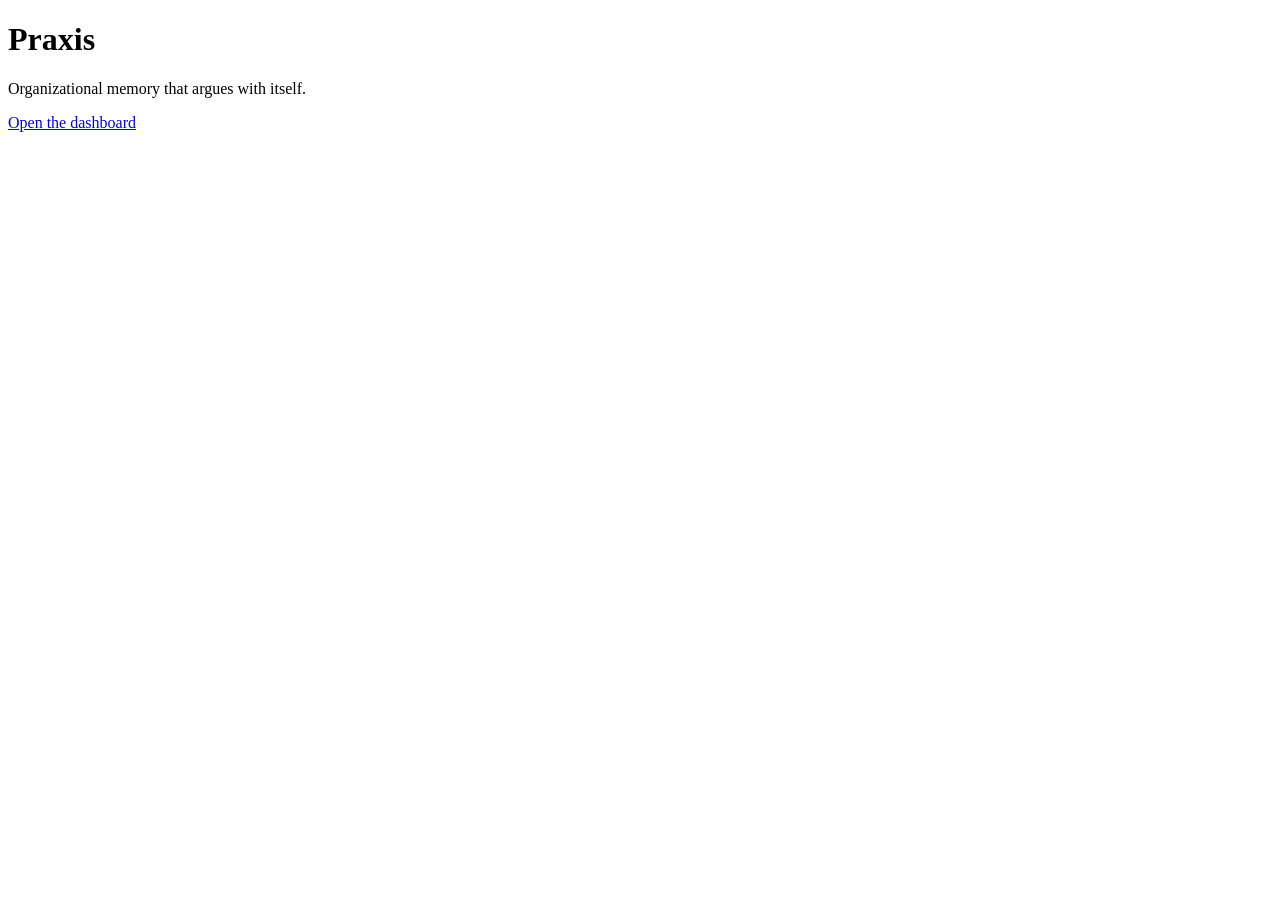
==== praxis/web/static/index.html @ a652f807 "feat: serve a read-only json api over the store Eleven GET routes, each a store read plus a conversi" ====
<!doctype html>
<html lang="en">
  <head>
    <meta charset="utf-8" />
    <meta name="viewport" content="width=device-width, initial-scale=1" />
    <title>Praxis</title>
  </head>
  <body>
    <h1>Praxis</h1>
    <p>Organizational memory that argues with itself.</p>
    <a href="/dashboard">Open the dashboard</a>
  </body>
</html>
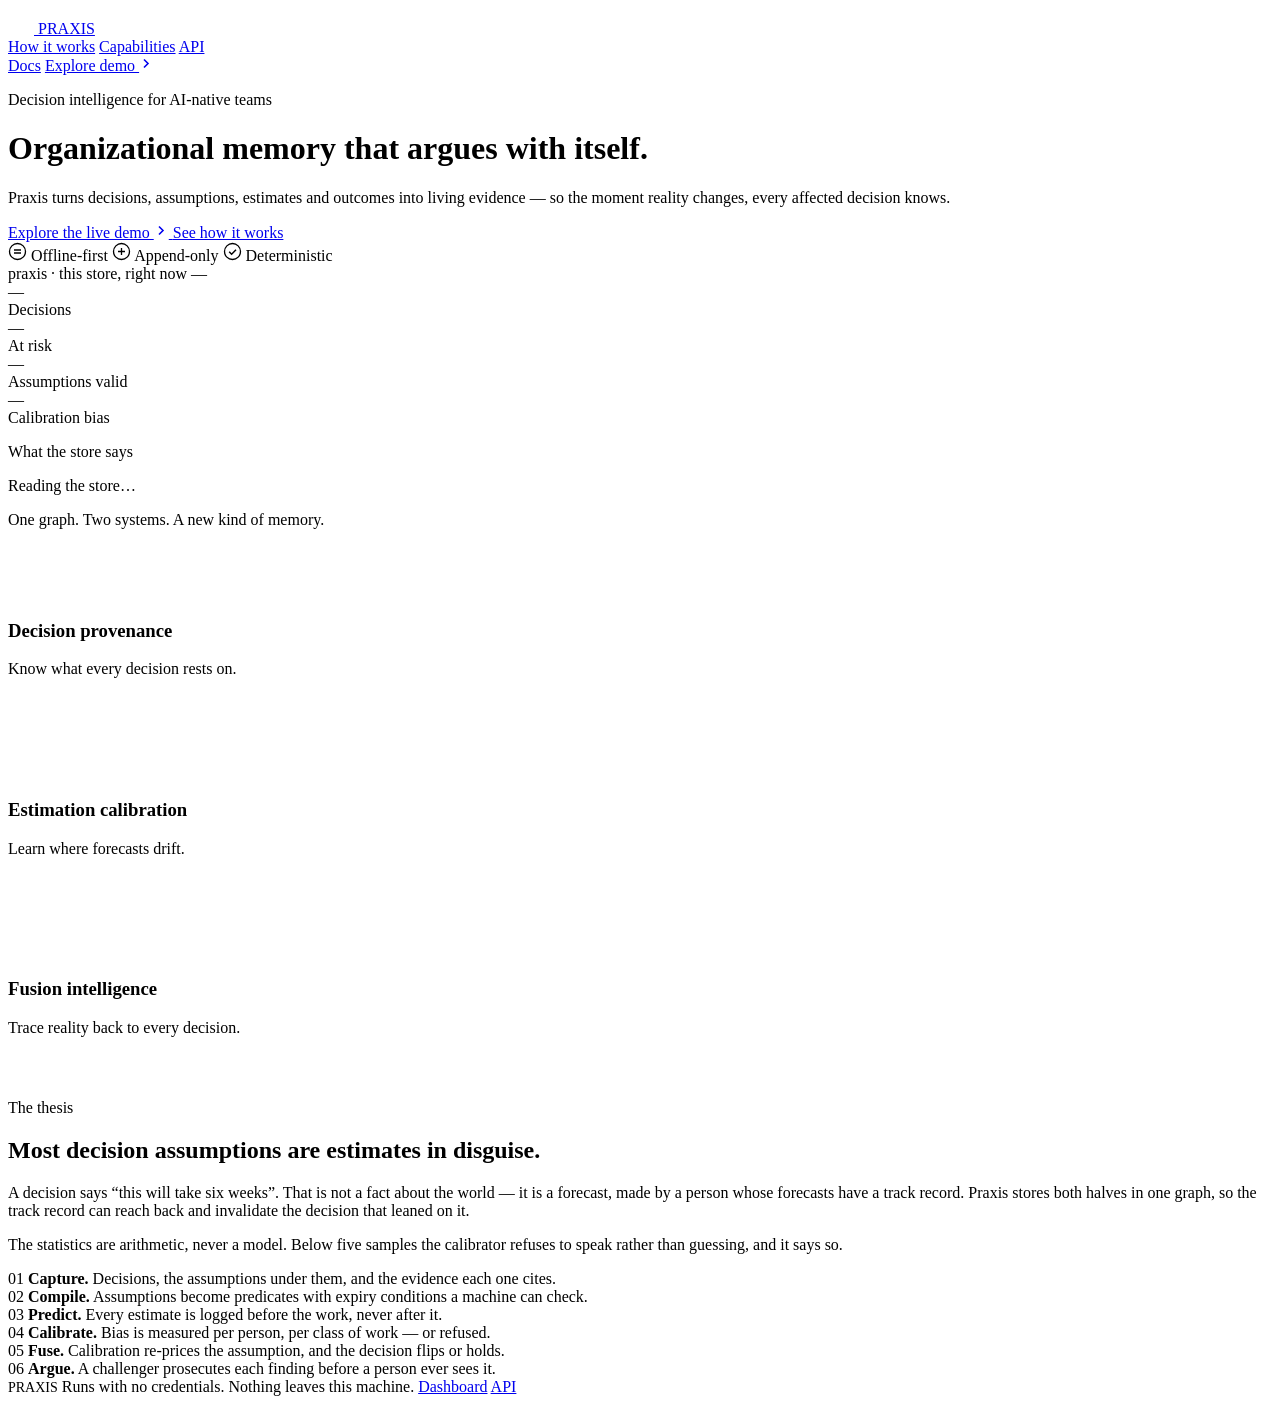
==== commit d71f97f3: "feat: build the landing page hero and feature cards Follows docs/assets/praxis-landing-page.webp: ey" ====
--- a/praxis/web/static/index.html
+++ b/praxis/web/static/index.html
@@ -3,11 +3,250 @@
   <head>
     <meta charset="utf-8" />
     <meta name="viewport" content="width=device-width, initial-scale=1" />
-    <title>Praxis</title>
+    <title>Praxis — organizational memory that argues with itself</title>
+    <meta
+      name="description"
+      content="Praxis captures decisions with the assumptions they rest on, logs every estimate as a prediction, and lets calibration data invalidate a decision."
+    />
+    <link rel="stylesheet" href="/static/praxis.css" />
+    <link rel="stylesheet" href="/static/landing.css" />
   </head>
   <body>
-    <h1>Praxis</h1>
-    <p>Organizational memory that argues with itself.</p>
-    <a href="/dashboard">Open the dashboard</a>
+    <div class="shell">
+      <nav class="nav">
+        <a class="wordmark" href="/">
+          <svg width="26" height="26" viewBox="0 0 26 26" fill="none" aria-hidden="true">
+            <circle cx="7" cy="7" r="3.4" stroke="var(--teal)" stroke-width="1.5" />
+            <circle cx="19" cy="12" r="3.4" stroke="var(--blue)" stroke-width="1.5" />
+            <circle cx="8" cy="19.5" r="3.4" stroke="var(--violet)" stroke-width="1.5" />
+            <path
+              d="M10 8.6 15.8 11M9.4 10.2 8.2 16.2M11 18.4 16.4 14.2"
+              stroke="var(--line-strong)"
+              stroke-width="1.4"
+            />
+          </svg>
+          PRAXIS
+        </a>
+        <div class="nav-links">
+          <a href="#thesis">How it works</a>
+          <a href="#capabilities">Capabilities</a>
+          <a href="/api/docs">API</a>
+        </div>
+        <div class="nav-right">
+          <a class="dim" href="/api/docs">Docs</a>
+          <a class="btn btn-primary" href="/dashboard">
+            Explore demo
+            <svg width="15" height="15" viewBox="0 0 15 15" fill="none" aria-hidden="true">
+              <path d="M5 3.5 9 7.5 5 11.5" stroke="currentColor" stroke-width="1.6" />
+            </svg>
+          </a>
+        </div>
+      </nav>
+
+      <header class="hero">
+        <div>
+          <p class="eyebrow">Decision intelligence for AI-native teams</p>
+          <h1>Organizational memory that argues with itself<span class="stop">.</span></h1>
+          <p class="hero-copy">
+            Praxis turns decisions, assumptions, estimates and outcomes into living evidence — so
+            the moment reality changes, every affected decision knows.
+          </p>
+          <div class="hero-actions">
+            <a class="btn btn-primary" href="/dashboard">
+              Explore the live demo
+              <svg width="15" height="15" viewBox="0 0 15 15" fill="none" aria-hidden="true">
+                <path d="M5 3.5 9 7.5 5 11.5" stroke="currentColor" stroke-width="1.6" />
+              </svg>
+            </a>
+            <a class="btn btn-ghost" href="#thesis">See how it works</a>
+          </div>
+          <div class="trust">
+            <span class="trust-item">
+              <svg width="19" height="19" viewBox="0 0 19 19" fill="none" aria-hidden="true">
+                <circle cx="9.5" cy="9.5" r="8" stroke="currentColor" stroke-width="1.3" />
+                <path d="M6 8h7M6 11h7" stroke="currentColor" stroke-width="1.3" />
+              </svg>
+              Offline-first
+            </span>
+            <span class="trust-rule"></span>
+            <span class="trust-item">
+              <svg width="19" height="19" viewBox="0 0 19 19" fill="none" aria-hidden="true">
+                <circle cx="9.5" cy="9.5" r="8" stroke="currentColor" stroke-width="1.3" />
+                <path d="M9.5 6v7M6 9.5h7" stroke="currentColor" stroke-width="1.3" />
+              </svg>
+              Append-only
+            </span>
+            <span class="trust-rule"></span>
+            <span class="trust-item">
+              <svg width="19" height="19" viewBox="0 0 19 19" fill="none" aria-hidden="true">
+                <circle cx="9.5" cy="9.5" r="8" stroke="currentColor" stroke-width="1.3" />
+                <path d="M6.2 9.8 8.6 12.2 13 7.8" stroke="currentColor" stroke-width="1.5" />
+              </svg>
+              Deterministic
+            </span>
+          </div>
+        </div>
+
+        <!-- Live, not a screenshot. Filled by landing.js from /api/overview. -->
+        <section class="preview" aria-label="This store, right now">
+          <div class="preview-bar">
+            <span class="mono">praxis · this store, right now</span>
+            <span class="chip chip-teal"><span class="dot"></span><span id="p-provider">—</span></span>
+          </div>
+          <div class="preview-kpis">
+            <div class="preview-kpi">
+              <div class="n" id="p-decisions">—</div>
+              <div class="k">Decisions</div>
+            </div>
+            <div class="preview-kpi">
+              <div class="n is-breached" id="p-risk">—</div>
+              <div class="k">At risk</div>
+            </div>
+            <div class="preview-kpi">
+              <div class="n is-valid" id="p-valid">—</div>
+              <div class="k">Assumptions valid</div>
+            </div>
+            <div class="preview-kpi">
+              <div class="n" style="color: var(--violet)" id="p-bias">—</div>
+              <div class="k">Calibration bias</div>
+            </div>
+          </div>
+          <div class="preview-body">
+            <p class="preview-label">What the store says</p>
+            <p class="preview-sentence" id="p-sentence">Reading the store…</p>
+          </div>
+        </section>
+      </header>
+    </div>
+
+    <section class="band" id="capabilities">
+      <div class="shell">
+        <p class="eyebrow band-kicker">One graph. Two systems. A new kind of memory.</p>
+        <div class="cards">
+          <article class="card">
+            <div class="card-top">
+              <svg width="52" height="52" viewBox="0 0 52 52" fill="none" aria-hidden="true">
+                <circle cx="26" cy="26" r="25" stroke="var(--line-strong)" />
+                <circle cx="18" cy="19" r="4" stroke="var(--teal)" stroke-width="1.6" />
+                <circle cx="34" cy="24" r="4" stroke="var(--teal)" stroke-width="1.6" />
+                <circle cx="22" cy="34" r="4" stroke="var(--teal)" stroke-width="1.6" />
+                <path d="M21.6 20.5 30.4 23M19.6 22.8 21 30M25.4 32.6 31.6 27" stroke="var(--teal-dim)" stroke-width="1.4" />
+              </svg>
+              <div>
+                <h3>Decision provenance</h3>
+                <p>Know what every decision rests on.</p>
+              </div>
+            </div>
+            <svg class="card-art" width="100%" height="26" viewBox="0 0 300 26" fill="none" preserveAspectRatio="none" aria-hidden="true">
+              <path d="M0 13h300" stroke="var(--line)" stroke-dasharray="3 5" />
+              <circle cx="20" cy="13" r="4" fill="var(--teal)" />
+              <circle cx="80" cy="13" r="3" fill="var(--teal-dim)" />
+              <circle cx="140" cy="13" r="3" fill="var(--teal-dim)" />
+              <circle cx="210" cy="13" r="3" fill="var(--teal-dim)" />
+              <circle cx="280" cy="13" r="4" fill="var(--teal)" />
+            </svg>
+          </article>
+
+          <article class="card">
+            <div class="card-top">
+              <svg width="52" height="52" viewBox="0 0 52 52" fill="none" aria-hidden="true">
+                <circle cx="26" cy="26" r="25" stroke="var(--line-strong)" />
+                <circle cx="26" cy="26" r="13" stroke="var(--violet)" stroke-width="1.6" />
+                <circle cx="26" cy="26" r="6" stroke="var(--violet)" stroke-width="1.6" />
+                <circle cx="26" cy="26" r="2" fill="var(--violet)" />
+              </svg>
+              <div>
+                <h3>Estimation calibration</h3>
+                <p>Learn where forecasts drift.</p>
+              </div>
+            </div>
+            <svg class="card-art" width="100%" height="26" viewBox="0 0 300 26" fill="none" preserveAspectRatio="none" aria-hidden="true">
+              <path d="M0 20C40 20 45 6 80 6s40 15 75 15 45-13 80-13 45 9 65 9" stroke="var(--violet)" stroke-width="1.4" opacity="0.65" />
+              <circle cx="80" cy="6" r="3" fill="var(--violet)" />
+              <circle cx="235" cy="8" r="3" fill="var(--violet)" />
+            </svg>
+          </article>
+
+          <article class="card">
+            <div class="card-top">
+              <svg width="52" height="52" viewBox="0 0 52 52" fill="none" aria-hidden="true">
+                <circle cx="26" cy="26" r="25" stroke="var(--line-strong)" />
+                <circle cx="21" cy="24" r="9" stroke="var(--teal)" stroke-width="1.6" />
+                <circle cx="31" cy="24" r="9" stroke="var(--amber)" stroke-width="1.6" />
+                <circle cx="26" cy="31" r="9" stroke="var(--blue)" stroke-width="1.6" />
+              </svg>
+              <div>
+                <h3>Fusion intelligence</h3>
+                <p>Trace reality back to every decision.</p>
+              </div>
+            </div>
+            <svg class="card-art" width="100%" height="26" viewBox="0 0 300 26" fill="none" preserveAspectRatio="none" aria-hidden="true">
+              <path d="M0 13h300" stroke="var(--line)" stroke-dasharray="3 5" />
+              <circle cx="30" cy="13" r="4" fill="var(--blue)" />
+              <circle cx="110" cy="13" r="3" fill="var(--teal)" />
+              <circle cx="190" cy="13" r="3" fill="var(--violet)" />
+              <circle cx="265" cy="13" r="4" fill="var(--amber)" />
+            </svg>
+          </article>
+        </div>
+      </div>
+    </section>
+
+    <section class="thesis" id="thesis">
+      <div class="shell thesis-grid">
+        <div>
+          <p class="eyebrow">The thesis</p>
+          <h2>Most decision assumptions are estimates in disguise.</h2>
+          <p>
+            A decision says “this will take six weeks”. That is not a fact about the world — it is
+            a forecast, made by a person whose forecasts have a track record. Praxis stores both
+            halves in one graph, so the track record can reach back and invalidate the decision
+            that leaned on it.
+          </p>
+          <p>
+            The statistics are arithmetic, never a model. Below five samples the calibrator refuses
+            to speak rather than guessing, and it says so.
+          </p>
+        </div>
+        <div class="steps">
+          <div class="step">
+            <span class="num">01</span>
+            <span><strong>Capture.</strong> Decisions, the assumptions under them, and the evidence each one cites.</span>
+          </div>
+          <div class="step">
+            <span class="num">02</span>
+            <span><strong>Compile.</strong> Assumptions become predicates with expiry conditions a machine can check.</span>
+          </div>
+          <div class="step">
+            <span class="num">03</span>
+            <span><strong>Predict.</strong> Every estimate is logged before the work, never after it.</span>
+          </div>
+          <div class="step">
+            <span class="num">04</span>
+            <span><strong>Calibrate.</strong> Bias is measured per person, per class of work — or refused.</span>
+          </div>
+          <div class="step">
+            <span class="num">05</span>
+            <span><strong>Fuse.</strong> Calibration re-prices the assumption, and the decision flips or holds.</span>
+          </div>
+          <div class="step">
+            <span class="num">06</span>
+            <span><strong>Argue.</strong> A challenger prosecutes each finding before a person ever sees it.</span>
+          </div>
+        </div>
+      </div>
+    </section>
+
+    <div class="shell">
+      <footer class="foot">
+        <span class="wordmark" style="font-size: 14px">PRAXIS</span>
+        <span>Runs with no credentials. Nothing leaves this machine.</span>
+        <span class="spacer"></span>
+        <a href="/dashboard">Dashboard</a>
+        <a href="/api/docs">API</a>
+      </footer>
+    </div>
+
+    <script src="/static/landing.js"></script>
   </body>
 </html>
